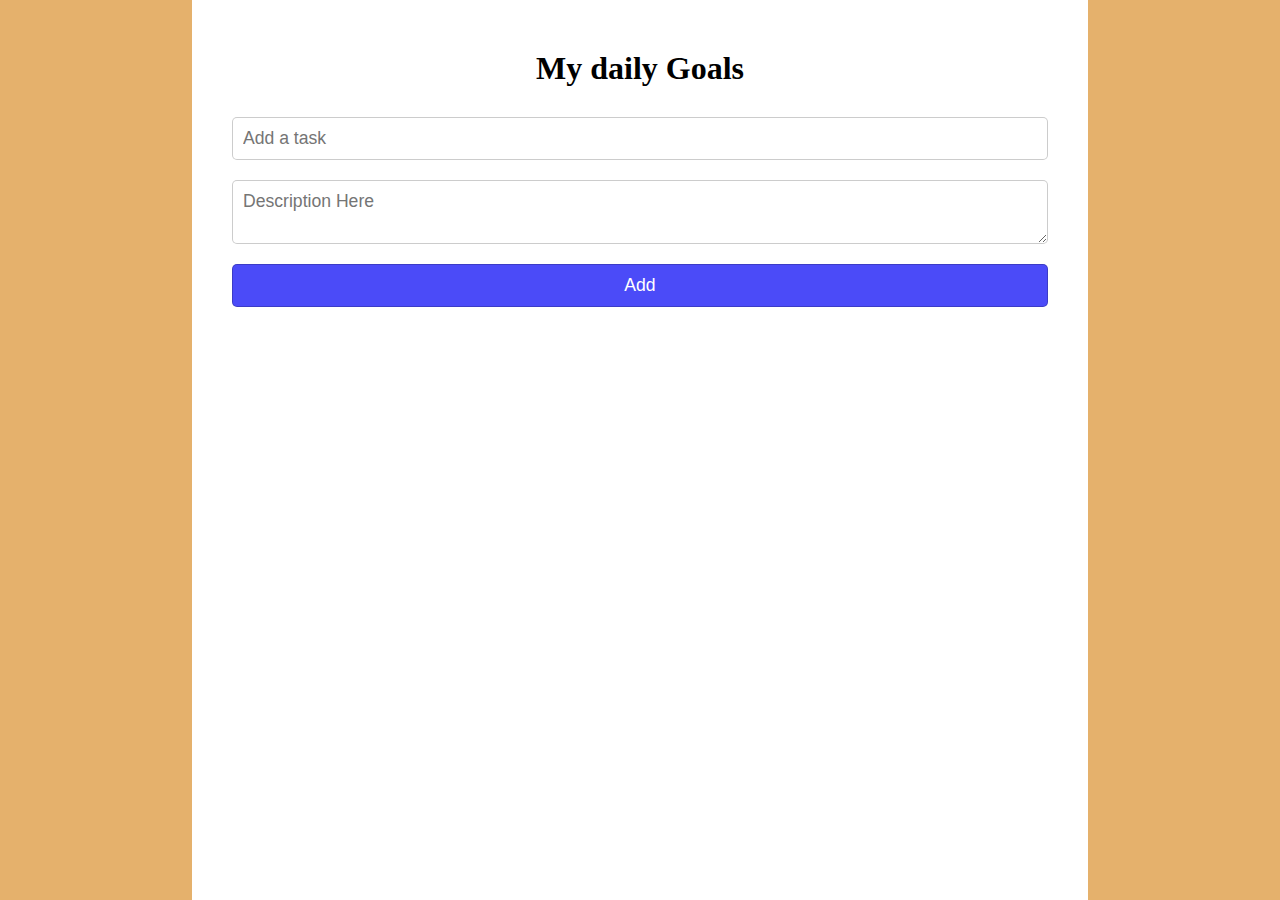
==== totdoAPP/todo.html @ f9d7274d "added todoApp" ====
<!DOCTYPE html>
<html lang="en">
  <head>
    <meta charset="UTF-8" />
    <meta name="viewport" content="width=device-width, initial-scale=1.0" />
    <title>Daily Goals</title>
    <link rel="stylesheet" type="text/css" href="./todo.css" />
  </head>
  <body>
    <div class="container">
      <h1>My daily Goals</h1>
      <form>
        <input type="text" name="todo" id="title" placeholder="Add a task" />
        <textarea id="description" placeholder="Description Here"></textarea>
        <button>Add</button>
      </form>
    </div>
    <script src="./todo.js"></script>
  </body>
</html>
---- totdoAPP/todo.css ----
* {
  margin: 0%;
  padding: 0%;
}
body {
  background-color: rgb(229, 177, 108);
}

.container {
  background-color: #fff;
  margin: auto;
  padding: 30px;
  width: 70%;
  box-sizing: border-box;
  min-height: 100vh;
}
h1 {
  font: sans-serif;
  text-align: center;
  margin: 20px;
}
form {
  display: flex;
  flex-direction: column;
}

input,
textarea,
button {
  padding: 10px;
  outline: none;
  margin: 10px;
  border: 1px solid rgba(0, 0, 0, 0.2);
  font: 100 1.1rem sans-serif;
  border-radius: 5px;
}
button {
  background-color: rgb(75, 75, 248);
  color: white;
  cursor: pointer;
}

button:hover {
  background-color: chocolate;
}

.task {
  background-color: rgb(247, 247, 247);
  display: flex;
  align-items: center;
  padding: 30px;
  margin: 2vmax;
  font: 100 1.1rem sans-serif;
  color: black;
}

.task > div {
  width: 100%;
}

.task span {
  color: rgba(0, 0, 0, 0.632);
}

.deleteBtn {
  border-radius: 100%;
  display: flex;
  justify-content: center;
  align-items: center;
  height: 30px;
  width: 30px;
  font-size: 1.6rem;
  background-color: crimson;
}
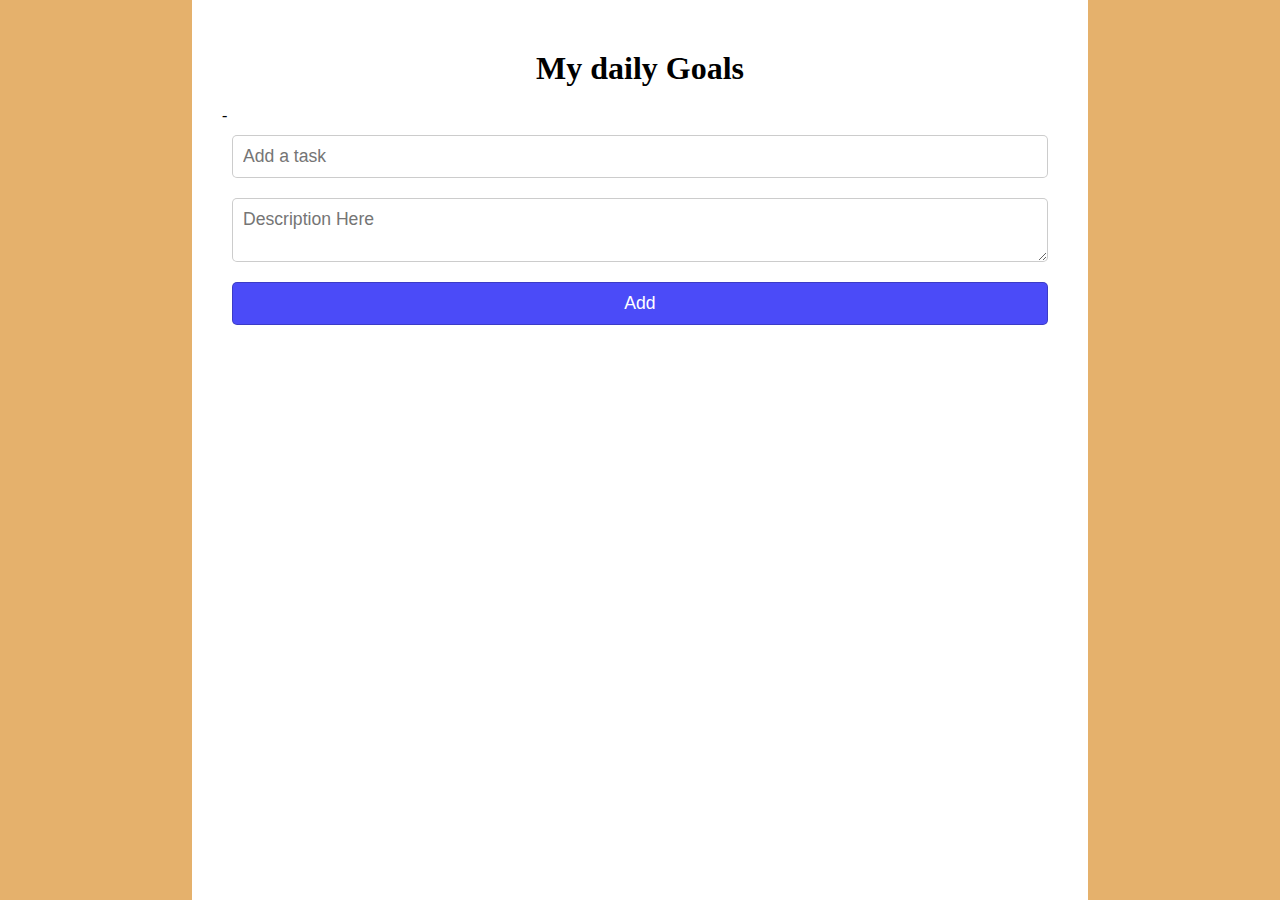
==== commit 1b63cf4c: "added todoApp" ====
--- a/totdoAPP/todo.html
+++ b/totdoAPP/todo.html
@@ -9,7 +9,7 @@
   <body>
     <div class="container">
       <h1>My daily Goals</h1>
-      <form>
+      <form>-
         <input type="text" name="todo" id="title" placeholder="Add a task" />
         <textarea id="description" placeholder="Description Here"></textarea>
         <button>Add</button>
